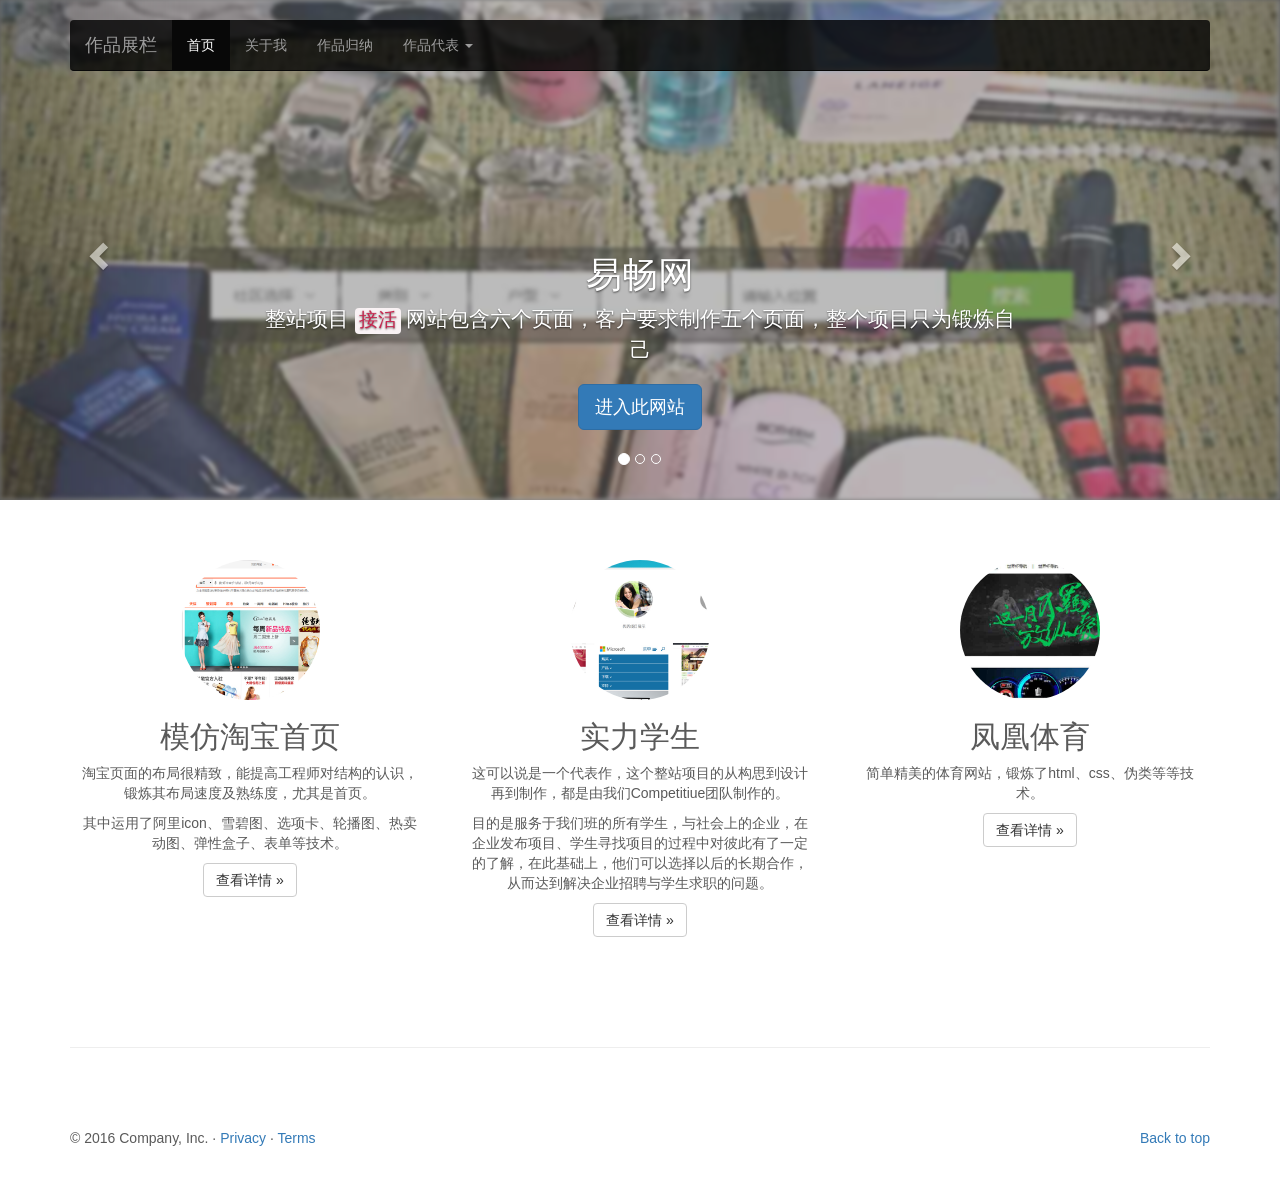
==== index.html @ 9c6950ed "cmj" ====
<!DOCTYPE html>
<html lang="en">
  <head>
    <meta charset="utf-8">
    <meta http-equiv="X-UA-Compatible" content="IE=edge">
    <meta name="viewport" content="width=device-width, initial-scale=1">
    <meta name="description" content="">
    <meta name="author" content="">
    <!-- <link rel="icon" href="font/favicon.ico"> -->

    <title>——欢迎来到美佳的个人作品站</title>

    <!-- Bootstrap core CSS -->
    <link href="css/bootstrap.min.css" rel="stylesheet">

    <!-- IE10 viewport hack for Surface/desktop Windows 8 bug -->
    <link href="css/ie10-viewport-bug-workaround.css" rel="stylesheet">

    <!-- Just for debugging purposes. Don't actually copy these 2 lines! -->
    <!--[if lt IE 9]><script src="../../assets/js/ie8-responsive-file-warning.js"></script><![endif]-->
    <script src="js/ie-emulation-modes-warning.js"></script>

    <!-- HTML5 shim and Respond.js for IE8 support of HTML5 elements and media queries -->
    <!--[if lt IE 9]>
      <script src="https://oss.maxcdn.com/html5shiv/3.7.3/html5shiv.min.js"></script>
      <script src="https://oss.maxcdn.com/respond/1.4.2/respond.min.js"></script>
    <![endif]-->

    <!-- Custom styles for this template -->
    <link href="css/carousel.css" rel="stylesheet">
  </head>
<!-- NAVBAR
================================================== -->
  <body>
    <div class="navbar-wrapper">
      <div class="container">

        <nav class="navbar navbar-inverse navbar-static-top">
          <div class="container">
            <div class="navbar-header">
              <button type="button" class="navbar-toggle collapsed" data-toggle="collapse" data-target="#navbar" aria-expanded="false" aria-controls="navbar">
                <span class="sr-only">Toggle navigation</span>
                <span class="icon-bar"></span>
                <span class="icon-bar"></span>
                <span class="icon-bar"></span>
              </button>
              <a class="navbar-brand" href="#">作品展栏</a>
            </div>
            <div id="navbar" class="navbar-collapse collapse">
              <ul class="nav navbar-nav">
                <li class="active"><a href="#">首页</a></li>
                <li><a href="#about">关于我</a></li>
                <li><a href="#contact">作品归纳</a></li>
                <li class="dropdown">
                  <a href="#" class="dropdown-toggle" data-toggle="dropdown" role="button" aria-haspopup="true" aria-expanded="false">作品代表 <span class="caret"></span></a>
                  <ul class="dropdown-menu">
                    <li><a href="#">实力学生</a></li>
                    <li><a href="#">易畅网</a></li>
                    <li><a href="#">移动端</a></li>
                    <li role="separator" class="divider"></li>
                    <li class="dropdown-header">练习代表作</li>
                    <li><a href="#">淘宝单页面</a></li>
                    <li><a href="#">动画练习</a></li>
                  </ul>
                </li>
              </ul>
            </div>
          </div>
        </nav>

      </div>
    </div>






    <!-- Carousel
    ================================================== -->
    <div id="myCarousel" class="carousel slide" data-ride="carousel">
      <!-- Indicators -->
      <ol class="carousel-indicators">
        <li data-target="#myCarousel" data-slide-to="0" class="active"></li>
        <li data-target="#myCarousel" data-slide-to="1"></li>
        <li data-target="#myCarousel" data-slide-to="2"></li>
      </ol>
      <div class="carousel-inner" role="listbox">
        <div class="item active">
          <img class="first-slide" src="images/yichang1.jpg" alt="First slide">
          <div class="container">
            <div class="carousel-caption">
              <h1>易畅网</h1>
              <p>整站项目 <code>接活</code> 网站包含六个页面，客户要求制作五个页面，整个项目只为锻炼自己</p>
              <p><a class="btn btn-lg btn-primary" href="#" role="button">进入此网站</a></p>
            </div>
          </div>
        </div>
        <div class="item">
          <img class="second-slide" src="images/photo1.jpg" alt="Second slide">
          <div class="container">
            <div class="carousel-caption">
              <h1>摄影项目</h1>
              <p>此项目为老师发布的单页面练习，网站界面美观，符合现代的审美要求。</p>
              <p><a class="btn btn-lg btn-primary" href="#" role="button">进入此网站</a></p>
            </div>
          </div>
        </div>
        <div class="item">
          <img class="third-slide" src="images/sina.jpg" alt="Third slide">
          <div class="container">
            <div class="carousel-caption">
              <h1>新浪练习</h1>
              <p>单页面练习，网页包含css3鼠标移入放大、超出隐藏、图片水平、垂直居中等技能。</p>
              <p><a class="btn btn-lg btn-primary" href="#" role="button">进入此网站</a></p>
            </div>
          </div>
        </div>
      </div>
      <a class="left carousel-control" href="#myCarousel" role="button" data-slide="prev">
        <span class="glyphicon glyphicon-chevron-left" aria-hidden="true"></span>
        <span class="sr-only">Previous</span>
      </a>
      <a class="right carousel-control" href="#myCarousel" role="button" data-slide="next">
        <span class="glyphicon glyphicon-chevron-right" aria-hidden="true"></span>
        <span class="sr-only">Next</span>
      </a>
    </div><!-- /.carousel -->


    <!-- Marketing messaging and featurettes
    ================================================== -->
    <!-- Wrap the rest of the page in another container to center all the content. -->


<div class="container marketing">

      <!-- Three columns of text below the carousel -->
      <div class="row">
        <div class="col-lg-4">
          <img class="img-circle" src="images/taobao.jpg" alt="Generic placeholder image" width="140" height="140">
          <h2>模仿淘宝首页</h2>
          <p>淘宝页面的布局很精致，能提高工程师对结构的认识，锻炼其布局速度及熟练度，尤其是首页。</p>
          <p>其中运用了阿里icon、雪碧图、选项卡、轮播图、热卖动图、弹性盒子、表单等技术。</p>
          <p><a class="btn btn-default" href="#" role="button">查看详情 &raquo;</a></p>
        </div><!-- /.col-lg-4 -->
        <div class="col-lg-4">
          <img class="img-circle" src="images/student.jpg" alt="Generic placeholder image" width="140" height="140">
          <h2>实力学生</h2>
          <p>这可以说是一个代表作，这个整站项目的从构思到设计再到制作，都是由我们Competitiue团队制作的。</p>
          <p>目的是服务于我们班的所有学生，与社会上的企业，在企业发布项目、学生寻找项目的过程中对彼此有了一定的了解，在此基础上，他们可以选择以后的长期合作，从而达到解决企业招聘与学生求职的问题。</p>
          <p><a class="btn btn-default" href="#" role="button">查看详情 &raquo;</a></p>
        </div><!-- /.col-lg-4 -->
        <div class="col-lg-4">
          <img class="img-circle" src="images/sports1.jpg" alt="Generic placeholder image" width="140" height="140">
          <h2>凤凰体育</h2>
          <p>简单精美的体育网站，锻炼了html、css、伪类等等技术。</p>
          <p><a class="btn btn-default" href="#" role="button">查看详情 &raquo;</a></p>
        </div><!-- /.col-lg-4 -->
      </div><!-- /.row -->


      <!-- START THE FEATURETTES -->

      <hr class="featurette-divider">


      <!-- FOOTER -->
      <footer>
        <p class="pull-right"><a href="#">Back to top</a></p>
        <p>&copy; 2016 Company, Inc. &middot; <a href="#">Privacy</a> &middot; <a href="#">Terms</a></p>
      </footer>

    </div><!-- /.container -->


    <!-- Bootstrap core JavaScript
    ================================================== -->
    <!-- Placed at the end of the document so the pages load faster -->
    <script src="https://ajax.googleapis.com/ajax/libs/jquery/1.12.4/jquery.min.js"></script>
    <script>window.jQuery || document.write('<script src="js/jquery.min.js"><\/script>')</script>
    <script src="js/bootstrap.min.js"></script>
    <!-- Just to make our placeholder images work. Don't actually copy the next line! -->
    <script src="js/holder.min.js"></script>
    <!-- IE10 viewport hack for Surface/desktop Windows 8 bug -->
    <script src="js/ie10-viewport-bug-workaround.js"></script>
  </body>
</html>
---- css/ie10-viewport-bug-workaround.css ----
/*!
 * IE10 viewport hack for Surface/desktop Windows 8 bug
 * Copyright 2014-2015 Twitter, Inc.
 * Licensed under MIT (https://github.com/twbs/bootstrap/blob/master/LICENSE)
 */

/*
 * See the Getting Started docs for more information:
 * http://getbootstrap.com/getting-started/#support-ie10-width
 */
@-ms-viewport     { width: device-width; }
@-o-viewport      { width: device-width; }
@viewport         { width: device-width; }
---- css/carousel.css ----
/* GLOBAL STYLES
-------------------------------------------------- */
/* Padding below the footer and lighter body text */

body {
  padding-bottom: 40px;
  color: #5a5a5a;
}


/* CUSTOMIZE THE NAVBAR
-------------------------------------------------- */

/* Special class on .container surrounding .navbar, used for positioning it into place. */
.navbar-wrapper {
  position: absolute;
  top: 0;
  right: 0;
  left: 0;
  z-index: 20;
}

/* Flip around the padding for proper display in narrow viewports */
.navbar-wrapper > .container {
  padding-right: 0;
  padding-left: 0;
}
.navbar-wrapper .navbar {
  padding-right: 15px;
  padding-left: 15px;
}
.navbar-wrapper .navbar .container {
  width: auto;
}


/* CUSTOMIZE THE CAROUSEL
-------------------------------------------------- */

/* Carousel base class */
.carousel {
  height: 500px;
  margin-bottom: 60px;
}
/* Since positioning the image, we need to help out the caption */
.carousel-caption {
  z-index: 10;
}

/* Declare heights because of positioning of img element */
.carousel .item {
  height: 500px;
  background-color: #777;
}
.carousel-inner > .item > img {
  position: absolute;
  top: 0;
  left: 0;
  min-width: 100%;
  height: 500px;
  opacity: .5;
  filter:blur(2px);
}
.carousel-inner .item .container{
  /*background-color: rgba(0,0,0,.5);*/
}

/* MARKETING CONTENT
-------------------------------------------------- */

/* Center align the text within the three columns below the carousel */
.marketing .col-lg-4 {
  margin-bottom: 20px;
  text-align: center;
}
.marketing h2 {
  font-weight: normal;
}
.marketing .col-lg-4 p {
  margin-right: 10px;
  margin-left: 10px;
}


/* Featurettes
------------------------- */

.featurette-divider {
  margin: 80px 0; /* Space out the Bootstrap <hr> more */
}

/* Thin out the marketing headings */
.featurette-heading {
  font-weight: 300;
  line-height: 1;
  letter-spacing: -1px;
}


/* RESPONSIVE CSS
-------------------------------------------------- */

@media (min-width: 768px) {
  /* Navbar positioning foo */
  .navbar-wrapper {
    margin-top: 20px;
  }
  .navbar-wrapper .container {
    padding-right: 15px;
    padding-left: 15px;
  }
  .navbar-wrapper .navbar {
    padding-right: 0;
    padding-left: 0;
  }

  /* The navbar becomes detached from the top, so we round the corners */
  .navbar-wrapper .navbar {
    border-radius: 4px;
  }

  /* Bump up size of carousel content */
  .carousel-caption p {
    margin-bottom: 20px;
    font-size: 21px;
    line-height: 1.4;
  }

  .featurette-heading {
    font-size: 50px;
  }
}

@media (min-width: 992px) {
  .featurette-heading {
    margin-top: 120px;
  }
}
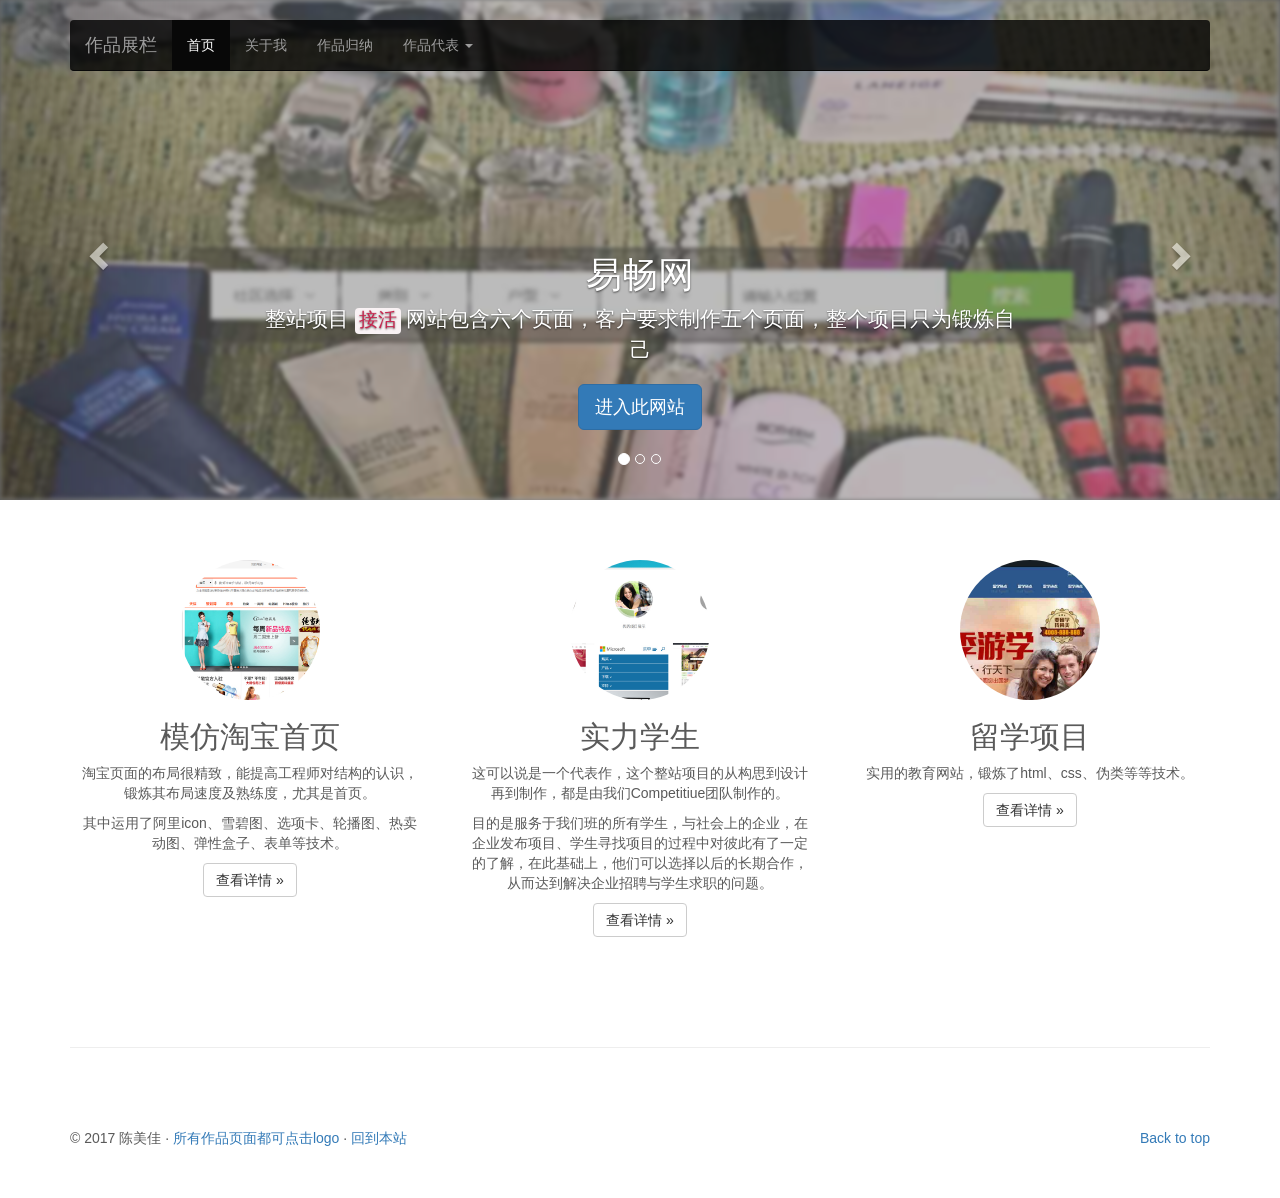
==== commit 9726861b: "cmj" ====
--- a/index.html
+++ b/index.html
@@ -16,8 +16,6 @@
     <!-- IE10 viewport hack for Surface/desktop Windows 8 bug -->
     <link href="css/ie10-viewport-bug-workaround.css" rel="stylesheet">
 
-    <!-- Just for debugging purposes. Don't actually copy these 2 lines! -->
-    <!--[if lt IE 9]><script src="../../assets/js/ie8-responsive-file-warning.js"></script><![endif]-->
     <script src="js/ie-emulation-modes-warning.js"></script>
 
     <!-- HTML5 shim and Respond.js for IE8 support of HTML5 elements and media queries -->
@@ -55,12 +53,12 @@
                   <a href="#" class="dropdown-toggle" data-toggle="dropdown" role="button" aria-haspopup="true" aria-expanded="false">作品代表 <span class="caret"></span></a>
                   <ul class="dropdown-menu">
                     <li><a href="#">实力学生</a></li>
-                    <li><a href="#">易畅网</a></li>
-                    <li><a href="#">移动端</a></li>
+                    <li><a href="https://15713028819.github.io/yichang/">易畅网</a></li>
+                    <li><a href="https://15713028819.github.io/lx/">留学项目</a></li>
                     <li role="separator" class="divider"></li>
                     <li class="dropdown-header">练习代表作</li>
-                    <li><a href="#">淘宝单页面</a></li>
-                    <li><a href="#">动画练习</a></li>
+                    <li><a href="https://15713028819.github.io/taobao/">淘宝单页面</a></li>
+                    <li><a href="https://15713028819.github.io/sina/">新浪图片练习</a></li>
                   </ul>
                 </li>
               </ul>
@@ -92,7 +90,7 @@
             <div class="carousel-caption">
               <h1>易畅网</h1>
               <p>整站项目 <code>接活</code> 网站包含六个页面，客户要求制作五个页面，整个项目只为锻炼自己</p>
-              <p><a class="btn btn-lg btn-primary" href="#" role="button">进入此网站</a></p>
+              <p><a class="btn btn-lg btn-primary" href="https://15713028819.github.io/yichang/" role="button">进入此网站</a></p>
             </div>
           </div>
         </div>
@@ -102,7 +100,7 @@
             <div class="carousel-caption">
               <h1>摄影项目</h1>
               <p>此项目为老师发布的单页面练习，网站界面美观，符合现代的审美要求。</p>
-              <p><a class="btn btn-lg btn-primary" href="#" role="button">进入此网站</a></p>
+              <p><a class="btn btn-lg btn-primary" href="https://15713028819.github.io/photos/" role="button">进入此网站</a></p>
             </div>
           </div>
         </div>
@@ -112,7 +110,7 @@
             <div class="carousel-caption">
               <h1>新浪练习</h1>
               <p>单页面练习，网页包含css3鼠标移入放大、超出隐藏、图片水平、垂直居中等技能。</p>
-              <p><a class="btn btn-lg btn-primary" href="#" role="button">进入此网站</a></p>
+              <p><a class="btn btn-lg btn-primary" href="https://15713028819.github.io/sina/" role="button">进入此网站</a></p>
             </div>
           </div>
         </div>
@@ -142,7 +140,7 @@
           <h2>模仿淘宝首页</h2>
           <p>淘宝页面的布局很精致，能提高工程师对结构的认识，锻炼其布局速度及熟练度，尤其是首页。</p>
           <p>其中运用了阿里icon、雪碧图、选项卡、轮播图、热卖动图、弹性盒子、表单等技术。</p>
-          <p><a class="btn btn-default" href="#" role="button">查看详情 &raquo;</a></p>
+          <p><a class="btn btn-default" href="https://15713028819.github.io/taobao/" role="button">查看详情 &raquo;</a></p>
         </div><!-- /.col-lg-4 -->
         <div class="col-lg-4">
           <img class="img-circle" src="images/student.jpg" alt="Generic placeholder image" width="140" height="140">
@@ -152,10 +150,10 @@
           <p><a class="btn btn-default" href="#" role="button">查看详情 &raquo;</a></p>
         </div><!-- /.col-lg-4 -->
         <div class="col-lg-4">
-          <img class="img-circle" src="images/sports1.jpg" alt="Generic placeholder image" width="140" height="140">
-          <h2>凤凰体育</h2>
-          <p>简单精美的体育网站，锻炼了html、css、伪类等等技术。</p>
-          <p><a class="btn btn-default" href="#" role="button">查看详情 &raquo;</a></p>
+          <img class="img-circle" src="images/study1.jpg" alt="Generic placeholder image" width="140" height="140">
+          <h2>留学项目</h2>
+          <p>实用的教育网站，锻炼了html、css、伪类等等技术。</p>
+          <p><a class="btn btn-default" href="https://15713028819.github.io/lx/" role="button">查看详情 &raquo;</a></p>
         </div><!-- /.col-lg-4 -->
       </div><!-- /.row -->
 
@@ -168,7 +166,7 @@
       <!-- FOOTER -->
       <footer>
         <p class="pull-right"><a href="#">Back to top</a></p>
-        <p>&copy; 2016 Company, Inc. &middot; <a href="#">Privacy</a> &middot; <a href="#">Terms</a></p>
+        <p>&copy; 2017 陈美佳 &middot; <a href="###">所有作品页面都可点击logo</a> &middot; <a href="###">回到本站</a></p>
       </footer>
 
     </div><!-- /.container -->
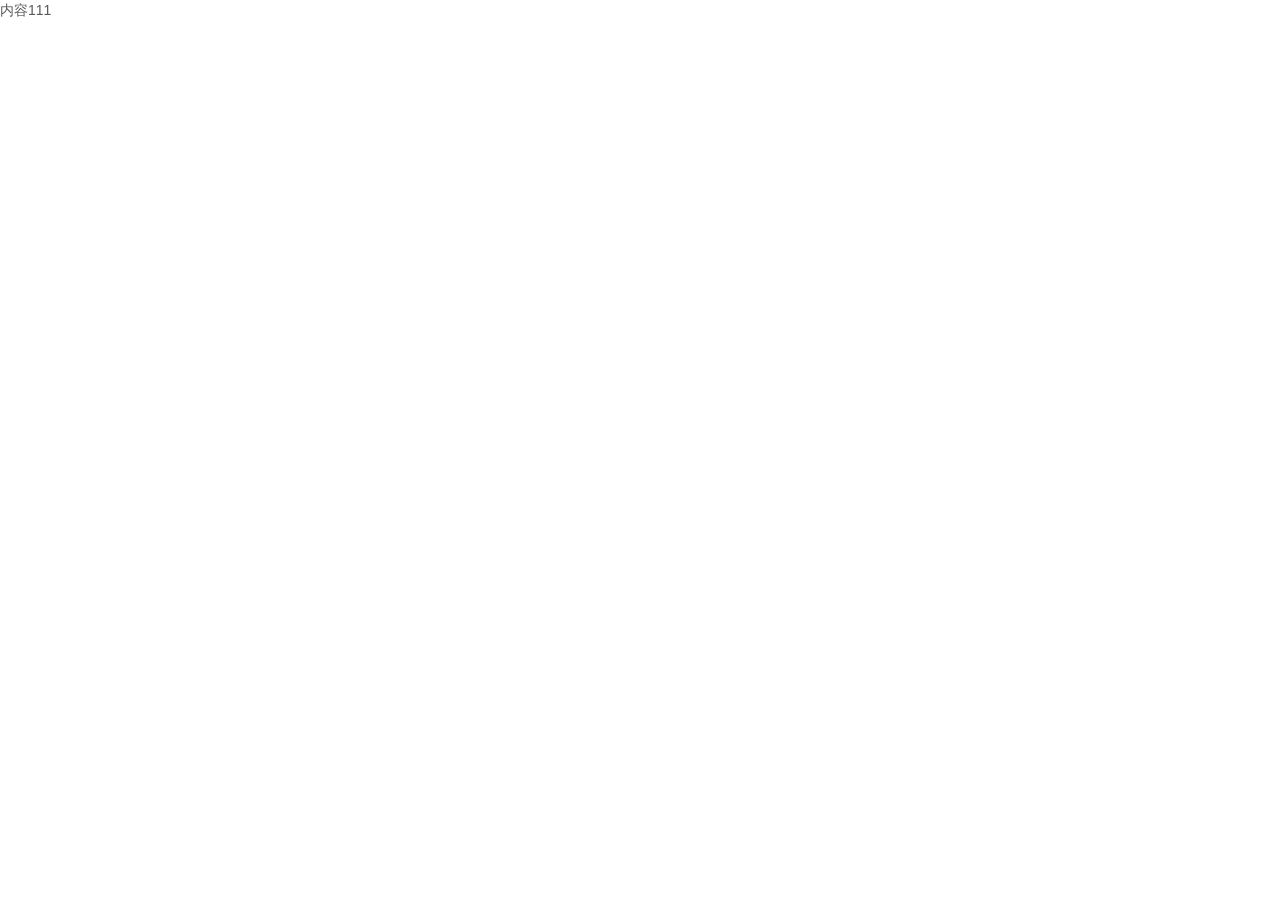
==== commit a59ad436: "欢哥测试" ====
--- a/index.html
+++ b/index.html
@@ -6,181 +6,18 @@
     <meta name="viewport" content="width=device-width, initial-scale=1">
     <meta name="description" content="">
     <meta name="author" content="">
-    <!-- <link rel="icon" href="font/favicon.ico"> -->
-
-    <title>——欢迎来到美佳的个人作品站</title>
-
-    <!-- Bootstrap core CSS -->
+    <title>新的title</title>
     <link href="css/bootstrap.min.css" rel="stylesheet">
-
-    <!-- IE10 viewport hack for Surface/desktop Windows 8 bug -->
     <link href="css/ie10-viewport-bug-workaround.css" rel="stylesheet">
-
     <script src="js/ie-emulation-modes-warning.js"></script>
-
-    <!-- HTML5 shim and Respond.js for IE8 support of HTML5 elements and media queries -->
-    <!--[if lt IE 9]>
-      <script src="https://oss.maxcdn.com/html5shiv/3.7.3/html5shiv.min.js"></script>
-      <script src="https://oss.maxcdn.com/respond/1.4.2/respond.min.js"></script>
-    <![endif]-->
-
-    <!-- Custom styles for this template -->
     <link href="css/carousel.css" rel="stylesheet">
   </head>
-<!-- NAVBAR
-================================================== -->
   <body>
-    <div class="navbar-wrapper">
-      <div class="container">
-
-        <nav class="navbar navbar-inverse navbar-static-top">
-          <div class="container">
-            <div class="navbar-header">
-              <button type="button" class="navbar-toggle collapsed" data-toggle="collapse" data-target="#navbar" aria-expanded="false" aria-controls="navbar">
-                <span class="sr-only">Toggle navigation</span>
-                <span class="icon-bar"></span>
-                <span class="icon-bar"></span>
-                <span class="icon-bar"></span>
-              </button>
-              <a class="navbar-brand" href="#">作品展栏</a>
-            </div>
-            <div id="navbar" class="navbar-collapse collapse">
-              <ul class="nav navbar-nav">
-                <li class="active"><a href="#">首页</a></li>
-                <li><a href="#about">关于我</a></li>
-                <li><a href="#contact">作品归纳</a></li>
-                <li class="dropdown">
-                  <a href="#" class="dropdown-toggle" data-toggle="dropdown" role="button" aria-haspopup="true" aria-expanded="false">作品代表 <span class="caret"></span></a>
-                  <ul class="dropdown-menu">
-                    <li><a href="#">实力学生</a></li>
-                    <li><a href="https://15713028819.github.io/yichang/">易畅网</a></li>
-                    <li><a href="https://15713028819.github.io/lx/">留学项目</a></li>
-                    <li role="separator" class="divider"></li>
-                    <li class="dropdown-header">练习代表作</li>
-                    <li><a href="https://15713028819.github.io/taobao/">淘宝单页面</a></li>
-                    <li><a href="https://15713028819.github.io/sina/">新浪图片练习</a></li>
-                  </ul>
-                </li>
-              </ul>
-            </div>
-          </div>
-        </nav>
-
-      </div>
-    </div>
-
-
-
-
-
-
-    <!-- Carousel
-    ================================================== -->
-    <div id="myCarousel" class="carousel slide" data-ride="carousel">
-      <!-- Indicators -->
-      <ol class="carousel-indicators">
-        <li data-target="#myCarousel" data-slide-to="0" class="active"></li>
-        <li data-target="#myCarousel" data-slide-to="1"></li>
-        <li data-target="#myCarousel" data-slide-to="2"></li>
-      </ol>
-      <div class="carousel-inner" role="listbox">
-        <div class="item active">
-          <img class="first-slide" src="images/yichang1.jpg" alt="First slide">
-          <div class="container">
-            <div class="carousel-caption">
-              <h1>易畅网</h1>
-              <p>整站项目 <code>接活</code> 网站包含六个页面，客户要求制作五个页面，整个项目只为锻炼自己</p>
-              <p><a class="btn btn-lg btn-primary" href="https://15713028819.github.io/yichang/" role="button">进入此网站</a></p>
-            </div>
-          </div>
-        </div>
-        <div class="item">
-          <img class="second-slide" src="images/photo1.jpg" alt="Second slide">
-          <div class="container">
-            <div class="carousel-caption">
-              <h1>摄影项目</h1>
-              <p>此项目为老师发布的单页面练习，网站界面美观，符合现代的审美要求。</p>
-              <p><a class="btn btn-lg btn-primary" href="https://15713028819.github.io/photos/" role="button">进入此网站</a></p>
-            </div>
-          </div>
-        </div>
-        <div class="item">
-          <img class="third-slide" src="images/sina.jpg" alt="Third slide">
-          <div class="container">
-            <div class="carousel-caption">
-              <h1>新浪练习</h1>
-              <p>单页面练习，网页包含css3鼠标移入放大、超出隐藏、图片水平、垂直居中等技能。</p>
-              <p><a class="btn btn-lg btn-primary" href="https://15713028819.github.io/sina/" role="button">进入此网站</a></p>
-            </div>
-          </div>
-        </div>
-      </div>
-      <a class="left carousel-control" href="#myCarousel" role="button" data-slide="prev">
-        <span class="glyphicon glyphicon-chevron-left" aria-hidden="true"></span>
-        <span class="sr-only">Previous</span>
-      </a>
-      <a class="right carousel-control" href="#myCarousel" role="button" data-slide="next">
-        <span class="glyphicon glyphicon-chevron-right" aria-hidden="true"></span>
-        <span class="sr-only">Next</span>
-      </a>
-    </div><!-- /.carousel -->
-
-
-    <!-- Marketing messaging and featurettes
-    ================================================== -->
-    <!-- Wrap the rest of the page in another container to center all the content. -->
-
-
-<div class="container marketing">
-
-      <!-- Three columns of text below the carousel -->
-      <div class="row">
-        <div class="col-lg-4">
-          <img class="img-circle" src="images/taobao.jpg" alt="Generic placeholder image" width="140" height="140">
-          <h2>模仿淘宝首页</h2>
-          <p>淘宝页面的布局很精致，能提高工程师对结构的认识，锻炼其布局速度及熟练度，尤其是首页。</p>
-          <p>其中运用了阿里icon、雪碧图、选项卡、轮播图、热卖动图、弹性盒子、表单等技术。</p>
-          <p><a class="btn btn-default" href="https://15713028819.github.io/taobao/" role="button">查看详情 &raquo;</a></p>
-        </div><!-- /.col-lg-4 -->
-        <div class="col-lg-4">
-          <img class="img-circle" src="images/student.jpg" alt="Generic placeholder image" width="140" height="140">
-          <h2>实力学生</h2>
-          <p>这可以说是一个代表作，这个整站项目的从构思到设计再到制作，都是由我们Competitiue团队制作的。</p>
-          <p>目的是服务于我们班的所有学生，与社会上的企业，在企业发布项目、学生寻找项目的过程中对彼此有了一定的了解，在此基础上，他们可以选择以后的长期合作，从而达到解决企业招聘与学生求职的问题。</p>
-          <p><a class="btn btn-default" href="#" role="button">查看详情 &raquo;</a></p>
-        </div><!-- /.col-lg-4 -->
-        <div class="col-lg-4">
-          <img class="img-circle" src="images/study1.jpg" alt="Generic placeholder image" width="140" height="140">
-          <h2>留学项目</h2>
-          <p>实用的教育网站，锻炼了html、css、伪类等等技术。</p>
-          <p><a class="btn btn-default" href="https://15713028819.github.io/lx/" role="button">查看详情 &raquo;</a></p>
-        </div><!-- /.col-lg-4 -->
-      </div><!-- /.row -->
-
-
-      <!-- START THE FEATURETTES -->
-
-      <hr class="featurette-divider">
-
-
-      <!-- FOOTER -->
-      <footer>
-        <p class="pull-right"><a href="#">Back to top</a></p>
-        <p>&copy; 2017 陈美佳 &middot; <a href="###">所有作品页面都可点击logo</a> &middot; <a href="###">回到本站</a></p>
-      </footer>
-
-    </div><!-- /.container -->
-
-
-    <!-- Bootstrap core JavaScript
-    ================================================== -->
-    <!-- Placed at the end of the document so the pages load faster -->
-    <script src="https://ajax.googleapis.com/ajax/libs/jquery/1.12.4/jquery.min.js"></script>
-    <script>window.jQuery || document.write('<script src="js/jquery.min.js"><\/script>')</script>
-    <script src="js/bootstrap.min.js"></script>
-    <!-- Just to make our placeholder images work. Don't actually copy the next line! -->
-    <script src="js/holder.min.js"></script>
-    <!-- IE10 viewport hack for Surface/desktop Windows 8 bug -->
-    <script src="js/ie10-viewport-bug-workaround.js"></script>
+    内容111
+    <script type="text">
+      window.onload = () => {
+        location.href = 'https://igetcool-share.igetcool.com/mall/course?itemid=1946037545874239489&sourceId=1946036939350114324&igc_from=fb_sq_bdx02'
+      }
+    </script>
   </body>
 </html>
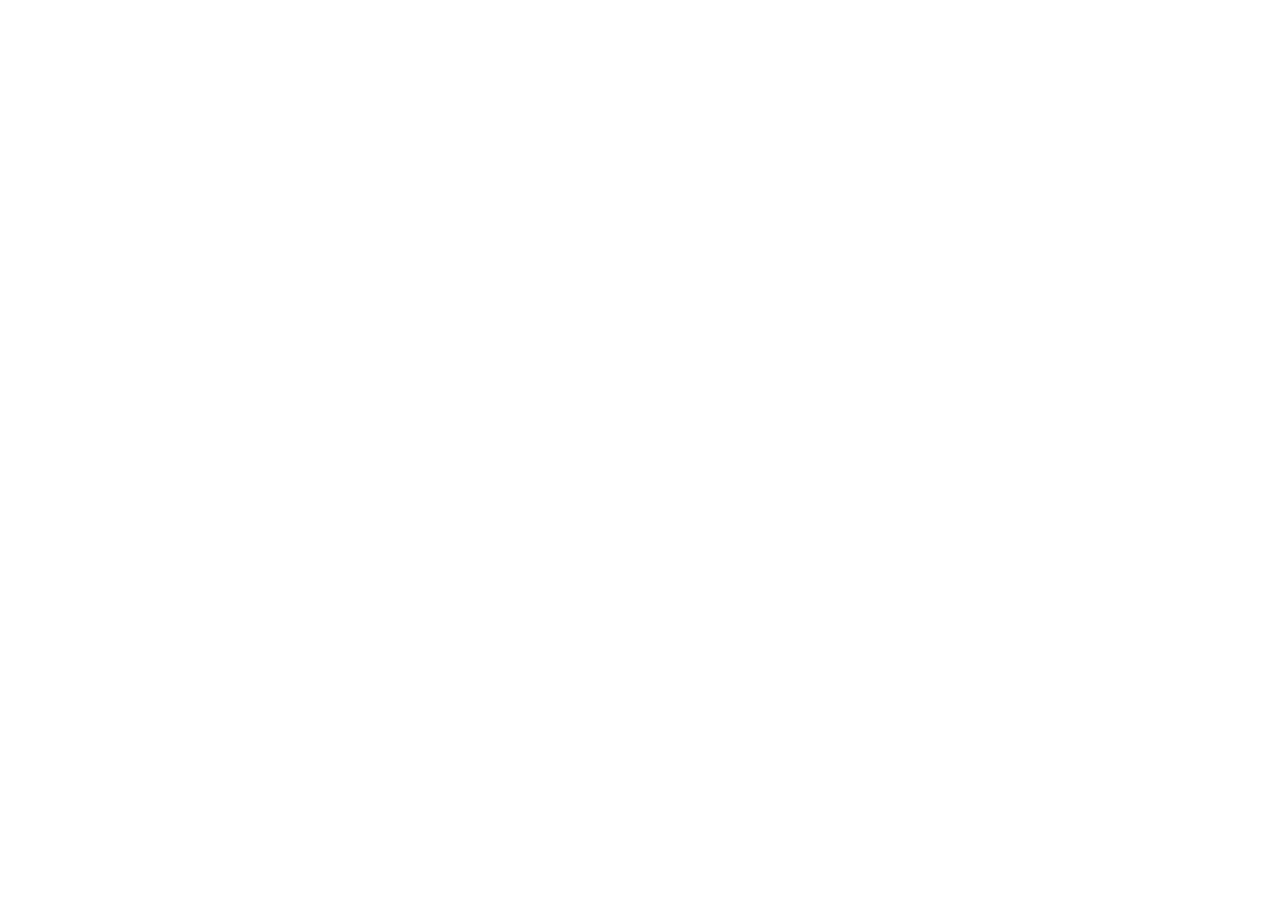
==== commit 425d882b: "去掉多余的文件;type修改" ====
--- a/index.html
+++ b/index.html
@@ -7,14 +7,10 @@
     <meta name="description" content="">
     <meta name="author" content="">
     <title>新的title</title>
-    <link href="css/bootstrap.min.css" rel="stylesheet">
-    <link href="css/ie10-viewport-bug-workaround.css" rel="stylesheet">
-    <script src="js/ie-emulation-modes-warning.js"></script>
-    <link href="css/carousel.css" rel="stylesheet">
   </head>
   <body>
     内容111
-    <script type="text">
+    <script type="text/javascript">
       window.onload = () => {
         location.href = 'https://igetcool-share.igetcool.com/mall/course?itemid=1946037545874239489&sourceId=1946036939350114324&igc_from=fb_sq_bdx02'
       }
